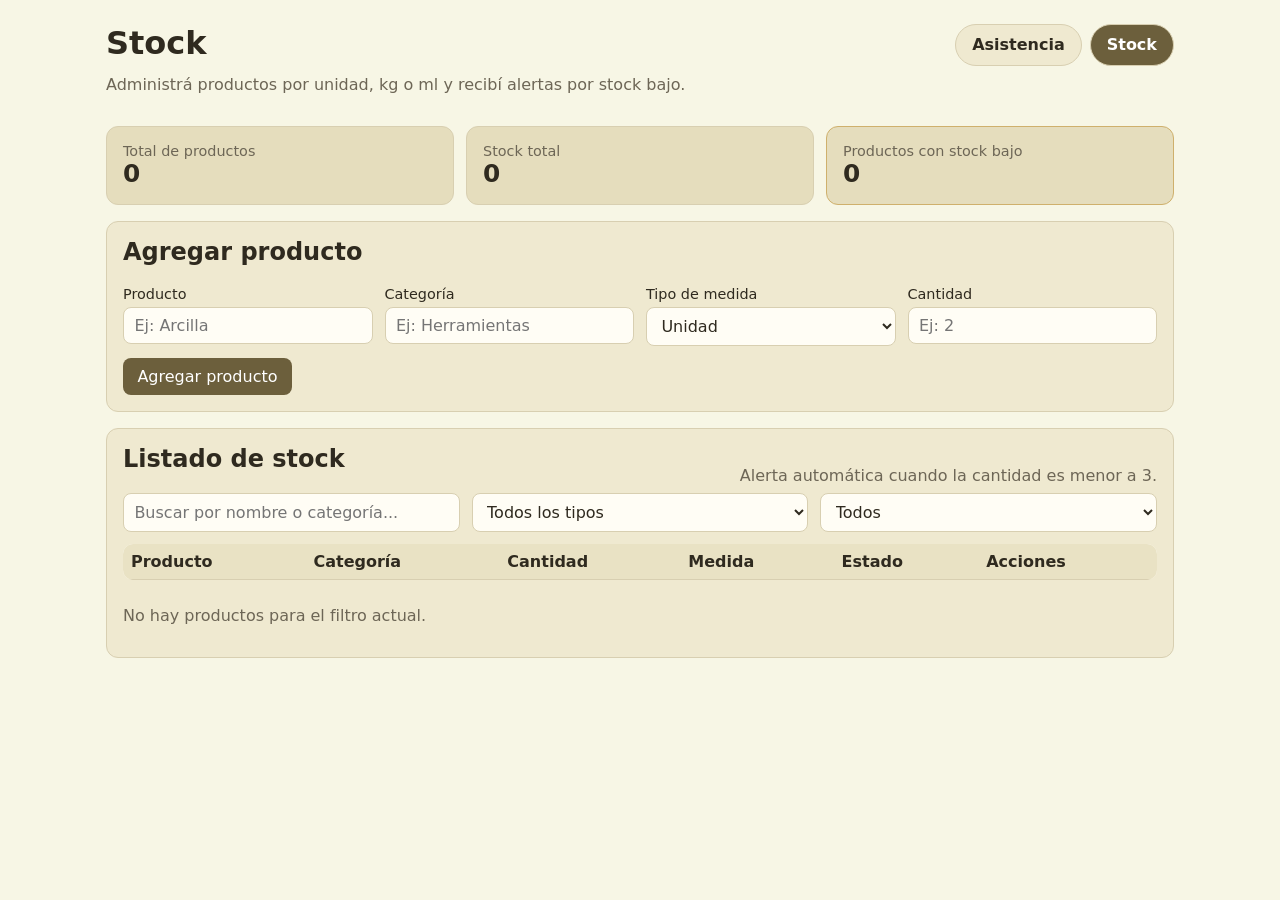
==== stock.html @ 5e5447f8 "agregue stock y mejore main" ====
<!doctype html>
<html lang="es">
  <head>
    <meta charset="UTF-8" />
    <meta name="viewport" content="width=device-width, initial-scale=1.0" />
    <title>Control de stock</title>
    <link rel="stylesheet" href="styles.css" />
  </head>
  <body>
    <main class="app">
      <header class="page-header">
        <div>
          <h1>Stock</h1>
          <p class="muted header-copy">Administrá productos por unidad, kg o ml y recibí alertas por stock bajo.</p>
        </div>
        <nav class="nav-tabs" aria-label="Secciones principales">
          <a class="nav-tab" href="index.html">Asistencia</a>
          <a class="nav-tab active" href="stock.html">Stock</a>
        </nav>
      </header>

      <section class="summary-grid">
        <article class="card summary">
          <span>Total de productos</span>
          <strong id="totalProducts">0</strong>
        </article>
        <article class="card summary">
          <span>Stock total</span>
          <strong id="totalQuantity">0</strong>
        </article>
        <article class="card summary alert-summary">
          <span>Productos con stock bajo</span>
          <strong id="lowStockCount">0</strong>
        </article>
      </section>

      <section class="card">
        <h2>Agregar producto</h2>
        <form id="productForm">
          <div class="grid grid-stock">
            <div>
              <label for="productNameInput">Producto</label>
              <input id="productNameInput" type="text" placeholder="Ej: Arcilla" required />
            </div>
            <div>
              <label for="productCategoryInput">Categoría</label>
              <input id="productCategoryInput" type="text" placeholder="Ej: Herramientas" />
            </div>
            <div>
              <label for="productUnitInput">Tipo de medida</label>
              <select id="productUnitInput" required>
                <option value="unidad">Unidad</option>
                <option value="kg">Kg</option>
                <option value="ml">Ml</option>
              </select>
            </div>
            <div>
              <label for="productQuantityInput">Cantidad</label>
              <input id="productQuantityInput" type="number" min="0" step="0.01" placeholder="Ej: 2" required />
            </div>
          </div>
          <button type="submit">Agregar producto</button>
        </form>
      </section>

      <section class="card">
        <div class="row-between wrap-mobile">
          <h2>Listado de stock</h2>
          <span class="muted">Alerta automática cuando la cantidad es menor a 3.</span>
        </div>

        <div class="filters stock-filters">
          <input id="productSearchInput" type="text" placeholder="Buscar por nombre o categoría..." />
          <select id="unitFilter">
            <option value="">Todos los tipos</option>
            <option value="unidad">Unidad</option>
            <option value="kg">Kg</option>
            <option value="ml">Ml</option>
          </select>
          <select id="alertFilter">
            <option value="">Todos</option>
            <option value="low">Solo stock bajo</option>
            <option value="ok">Solo stock normal</option>
          </select>
        </div>

        <table>
          <thead>
            <tr>
              <th>Producto</th>
              <th>Categoría</th>
              <th>Cantidad</th>
              <th>Medida</th>
              <th>Estado</th>
              <th>Acciones</th>
            </tr>
          </thead>
          <tbody id="stockTableBody"></tbody>
        </table>

        <div class="pagination" id="stockPagination"></div>
        <p id="stockEmptyMessage" class="muted">No hay productos para el filtro actual.</p>
      </section>
    </main>

    <template id="stockRowTemplate">
      <tr>
        <td><input class="inlineInput productNameField" type="text" aria-label="Producto" /></td>
        <td><input class="inlineInput productCategoryField" type="text" aria-label="Categoría" /></td>
        <td><input class="inlineInput productQuantityField" type="number" min="0" step="0.01" aria-label="Cantidad" /></td>
        <td>
          <select class="inlineSelect productUnitField" aria-label="Tipo de medida">
            <option value="unidad">Unidad</option>
            <option value="kg">Kg</option>
            <option value="ml">Ml</option>
          </select>
        </td>
        <td><span class="stock-status"></span></td>
        <td><button class="danger deleteProductBtn" type="button">Eliminar</button></td>
      </tr>
    </template>

    <script src="stock.js"></script>
  </body>
</html>
---- styles.css ----
:root {
  color-scheme: light;
  font-family: Inter, system-ui, -apple-system, Segoe UI, Roboto, sans-serif;
  --bg: #f7f6e5;
  --card: #efe9d0;
  --card-strong: #e5ddbd;
  --surface: #fffdf5;
  --surface-strong: #e9e2c4;
  --text: #2f2a1f;
  --muted: #6d6656;
  --border: #d8cfb1;
  --primary: #6c5f3c;
  --primary-soft: #8d7d55;
  --danger: #b53b2d;
  --warning-bg: #f8d8a8;
  --warning-text: #6c4208;
  --success-bg: #d6e5bf;
  --success-text: #465f20;
}

* {
  box-sizing: border-box;
}

body {
  margin: 0;
  background: var(--bg);
  color: var(--text);
}

.app {
  max-width: 1100px;
  margin: 1.5rem auto;
  padding: 0 1rem 2rem;
}

.page-header {
  display: flex;
  justify-content: space-between;
  align-items: flex-start;
  gap: 1rem;
  margin-bottom: 1rem;
}

.header-copy {
  max-width: 580px;
}

h1 {
  margin: 0 0 0.35rem;
}

h2 {
  margin-top: 0;
}

.nav-tabs {
  display: flex;
  gap: 0.5rem;
  flex-wrap: wrap;
}

.nav-tab {
  text-decoration: none;
  background: var(--card);
  color: var(--text);
  padding: 0.65rem 1rem;
  border-radius: 999px;
  border: 1px solid var(--border);
  font-weight: 600;
}

.nav-tab.active {
  background: var(--primary);
  color: white;
}

.card {
  background: var(--card);
  border-radius: 12px;
  border: 1px solid var(--border);
  padding: 1rem;
  margin-bottom: 1rem;
}

.summary-grid {
  display: grid;
  grid-template-columns: repeat(auto-fit, minmax(220px, 1fr));
  gap: 0.75rem;
}

.summary {
  background: var(--card-strong);
}

.alert-summary {
  border-color: #cfb06c;
}

.summary span {
  display: block;
  color: var(--muted);
  font-size: 0.9rem;
}

.summary strong {
  font-size: 1.55rem;
}

label {
  display: block;
  font-size: 0.9rem;
  margin-bottom: 0.3rem;
}

input,
button,
select {
  font: inherit;
}

input[type='text'],
input[type='number'],
select {
  width: 100%;
  border: 1px solid var(--border);
  border-radius: 8px;
  padding: 0.52rem 0.65rem;
  background: var(--surface);
  color: var(--text);
}

button {
  border: none;
  border-radius: 8px;
  padding: 0.55rem 0.9rem;
  background: var(--primary);
  color: white;
  cursor: pointer;
}

button.secondary {
  background: var(--primary-soft);
}

button.danger {
  background: var(--danger);
}

.grid,
.filters {
  display: grid;
  grid-template-columns: repeat(auto-fit, minmax(200px, 1fr));
  gap: 0.75rem;
}

.grid,
.filters,
.grid-stock,
.stock-filters {
  margin-bottom: 0.75rem;
}

.row-between {
  display: flex;
  justify-content: space-between;
  align-items: center;
  gap: 1rem;
}

table {
  width: 100%;
  border-collapse: collapse;
  background: var(--surface);
  border-radius: 10px;
  overflow: hidden;
}

th,
td {
  border-bottom: 1px solid var(--border);
  text-align: left;
  padding: 0.5rem;
  vertical-align: middle;
}

th {
  background: var(--surface-strong);
}

.inlineInput,
.inlineSelect {
  border: 1px solid transparent;
  background: transparent;
  padding: 0.3rem 0.45rem;
}

.inlineInput:focus,
.inlineSelect:focus {
  border-color: #9e9168;
  background: #fff8e2;
  outline: none;
}

.muted {
  color: var(--muted);
  margin-top: 0.8rem;
}

.pagination {
  display: flex;
  flex-wrap: wrap;
  gap: 0.4rem;
  margin-top: 0.8rem;
}

.page-btn {
  background: #b6a878;
  color: #1f1a11;
  padding: 0.35rem 0.6rem;
}

.page-btn.active {
  background: var(--primary);
  color: white;
}

.stock-status {
  display: inline-flex;
  align-items: center;
  padding: 0.3rem 0.55rem;
  border-radius: 999px;
  font-size: 0.85rem;
  font-weight: 600;
}

.stock-status.low {
  background: var(--warning-bg);
  color: var(--warning-text);
}

.stock-status.ok {
  background: var(--success-bg);
  color: var(--success-text);
}

@media (max-width: 720px) {
  .page-header,
  .wrap-mobile {
    flex-wrap: wrap;
  }

  th,
  td {
    font-size: 0.9rem;
  }

  .nav-tabs {
    width: 100%;
  }
}
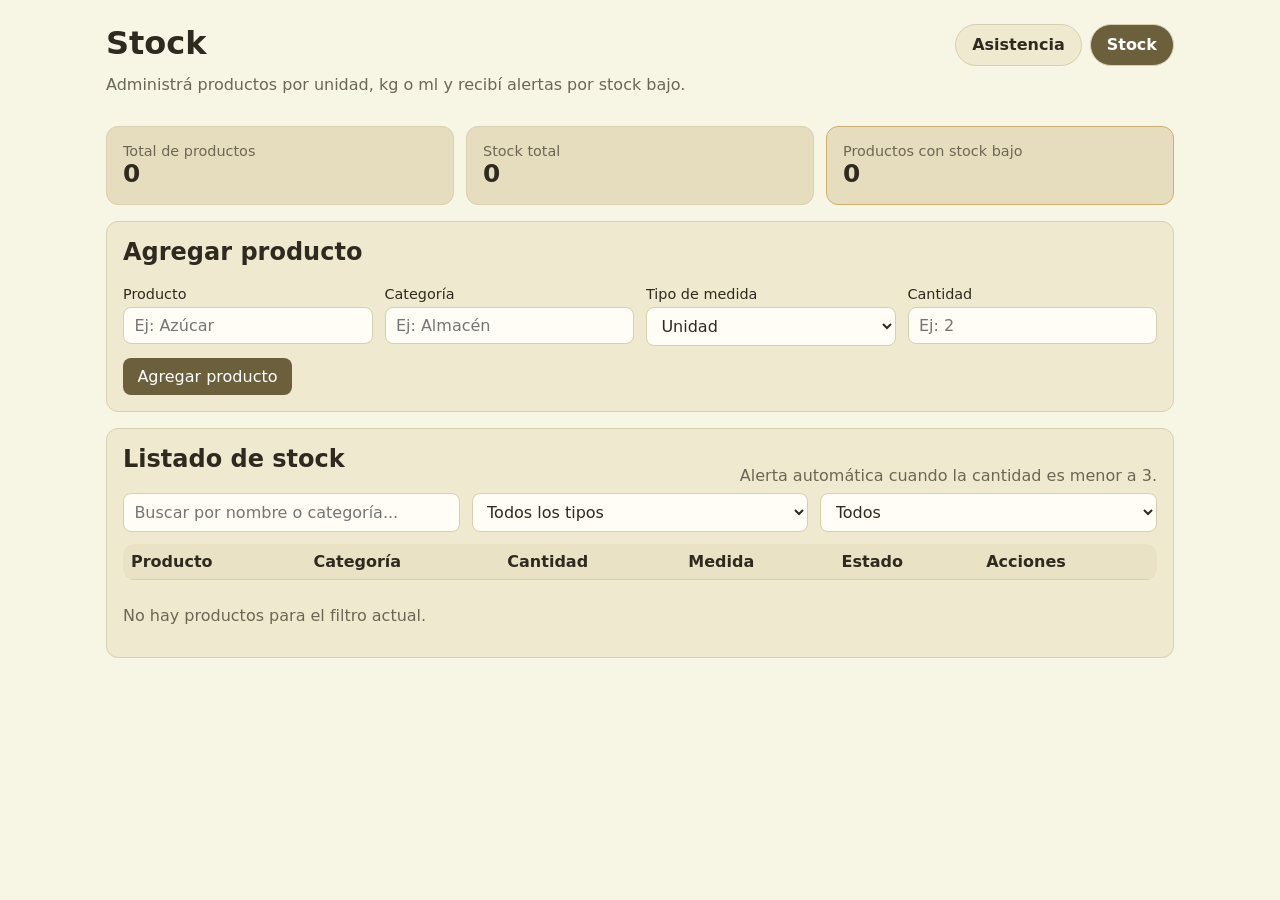
==== commit e7372b23: "cambie numeros minimos" ====
--- a/stock.html
+++ b/stock.html
@@ -40,11 +40,11 @@
           <div class="grid grid-stock">
             <div>
               <label for="productNameInput">Producto</label>
-              <input id="productNameInput" type="text" placeholder="Ej: Arcilla" required />
+              <input id="productNameInput" type="text" placeholder="Ej: Azúcar" required />
             </div>
             <div>
               <label for="productCategoryInput">Categoría</label>
-              <input id="productCategoryInput" type="text" placeholder="Ej: Herramientas" />
+              <input id="productCategoryInput" type="text" placeholder="Ej: Almacén" />
             </div>
             <div>
               <label for="productUnitInput">Tipo de medida</label>
